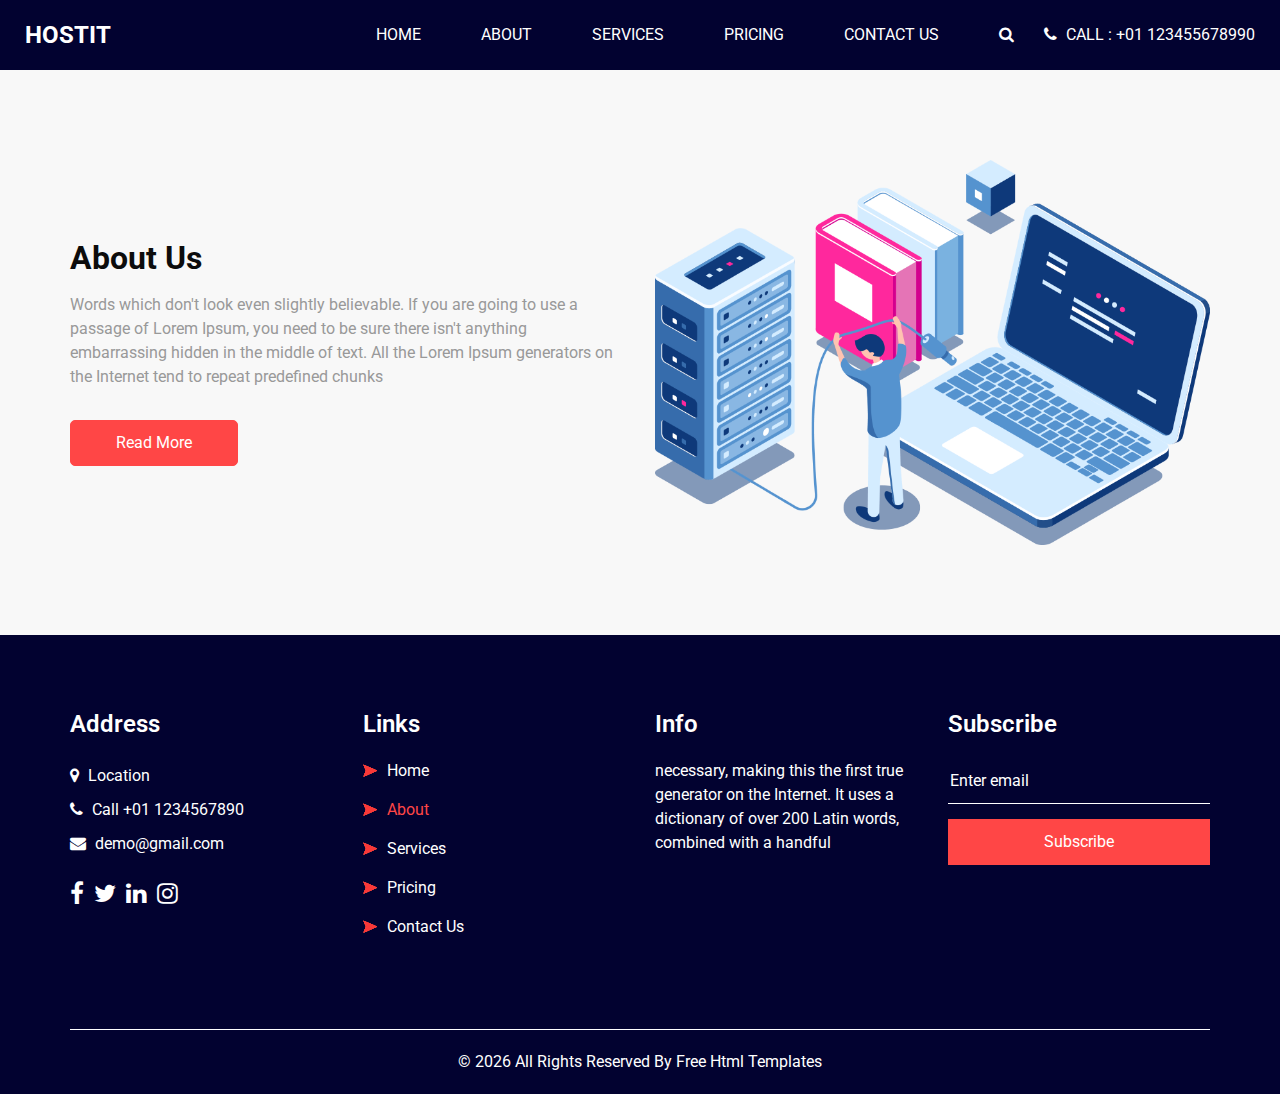
==== about.html @ 231dcd05 "newWebsite" ====
<!DOCTYPE html>
<html>

<head>
  <!-- Basic -->
  <meta charset="utf-8" />
  <meta http-equiv="X-UA-Compatible" content="IE=edge" />
  <!-- Mobile Metas -->
  <meta name="viewport" content="width=device-width, initial-scale=1, shrink-to-fit=no" />
  <!-- Site Metas -->
  <link rel="icon" href="images/fevicon.png" type="image/gif" />
  <meta name="keywords" content="" />
  <meta name="description" content="" />
  <meta name="author" content="" />

  <title>Hostit</title>


  <!-- bootstrap core css -->
  <link rel="stylesheet" type="text/css" href="css/bootstrap.css" />

  <!-- fonts style -->
  <link href="https://fonts.googleapis.com/css2?family=Roboto:wght@400;500;700;900&display=swap" rel="stylesheet">

  <!-- font awesome style -->
  <link href="css/font-awesome.min.css" rel="stylesheet" />

  <!-- Custom styles for this template -->
  <link href="css/style.css" rel="stylesheet" />
  <!-- responsive style -->
  <link href="css/responsive.css" rel="stylesheet" />

</head>

<body class="sub_page">

  <div class="hero_area">
    <!-- header section strats -->
    <header class="header_section">
      <div class="container-fluid">
        <nav class="navbar navbar-expand-lg custom_nav-container ">
          <a class="navbar-brand" href="index.html">
            <span>Hostit</span>
          </a>

          <button class="navbar-toggler" type="button" data-toggle="collapse" data-target="#navbarSupportedContent" aria-controls="navbarSupportedContent" aria-expanded="false" aria-label="Toggle navigation">
            <span class=""> </span>
          </button>

          <div class="collapse navbar-collapse" id="navbarSupportedContent">
            <ul class="navbar-nav  ml-auto">
              <li class="nav-item ">
                <a class="nav-link" href="index.html">Home <span class="sr-only">(current)</span></a>
              </li>
              <li class="nav-item active">
                <a class="nav-link" href="about.html"> About</a>
              </li>
              <li class="nav-item">
                <a class="nav-link" href="service.html">Services</a>
              </li>
              <li class="nav-item">
                <a class="nav-link" href="price.html">Pricing</a>
              </li>
              <li class="nav-item">
                <a class="nav-link" href="contact.html">Contact Us</a>
              </li>
            </ul>
            <div class="quote_btn-container">
              <form class="form-inline">
                <button class="btn   nav_search-btn" type="submit">
                  <i class="fa fa-search" aria-hidden="true"></i>
                </button>
              </form>
              <a href="">
                <i class="fa fa-phone" aria-hidden="true"></i>
                <span>
                  Call : +01 123455678990
                </span>
              </a>
            </div>
          </div>
        </nav>
      </div>
    </header>
    <!-- end header section -->
  </div>

  <!-- about section -->

  <section class="about_section layout_padding">
    <div class="container  ">
      <div class="row">
        <div class="col-md-6">
          <div class="detail-box">
            <div class="heading_container">
              <h2>
                About Us
              </h2>
            </div>
            <p>
              Words which don't look even slightly believable. If you are going to use a passage of Lorem Ipsum, you need to be sure there isn't anything embarrassing hidden in the middle of text. All the Lorem Ipsum generators on the Internet tend to repeat predefined chunks </p>
            <a href="">
              Read More
            </a>
          </div>
        </div>
        <div class="col-md-6 ">
          <div class="img-box">
            <img src="images/about-img.png" alt="">
          </div>
        </div>

      </div>
    </div>
  </section>

  <!-- end about section -->

  <!-- info section -->

  <section class="info_section layout_padding2">
    <div class="container">
      <div class="row">
        <div class="col-md-3">
          <div class="info_contact">
            <h4>
              Address
            </h4>
            <div class="contact_link_box">
              <a href="">
                <i class="fa fa-map-marker" aria-hidden="true"></i>
                <span>
                  Location
                </span>
              </a>
              <a href="">
                <i class="fa fa-phone" aria-hidden="true"></i>
                <span>
                  Call +01 1234567890
                </span>
              </a>
              <a href="">
                <i class="fa fa-envelope" aria-hidden="true"></i>
                <span>
                  demo@gmail.com
                </span>
              </a>
            </div>
          </div>
          <div class="info_social">
            <a href="">
              <i class="fa fa-facebook" aria-hidden="true"></i>
            </a>
            <a href="">
              <i class="fa fa-twitter" aria-hidden="true"></i>
            </a>
            <a href="">
              <i class="fa fa-linkedin" aria-hidden="true"></i>
            </a>
            <a href="">
              <i class="fa fa-instagram" aria-hidden="true"></i>
            </a>
          </div>
        </div>
        <div class="col-md-3">
          <div class="info_link_box">
            <h4>
              Links
            </h4>
            <div class="info_links">
              <a class="" href="index.html">
                <img src="images/nav-bullet.png" alt="">
                Home
              </a>
              <a class="active" href="about.html">
                <img src="images/nav-bullet.png" alt="">
                About
              </a>
              <a class="" href="service.html">
                <img src="images/nav-bullet.png" alt="">
                Services
              </a>
              <a class="" href="price.html">
                <img src="images/nav-bullet.png" alt="">
                Pricing
              </a>
              <a class="" href="contact.html">
                <img src="images/nav-bullet.png" alt="">
                Contact Us
              </a>
            </div>
          </div>
        </div>
        <div class="col-md-3">
          <div class="info_detail">
            <h4>
              Info
            </h4>
            <p>
              necessary, making this the first true generator on the Internet. It uses a dictionary of over 200 Latin words, combined with a handful
            </p>
          </div>
        </div>
        <div class="col-md-3 mb-0">
          <h4>
            Subscribe
          </h4>
          <form action="#">
            <input type="text" placeholder="Enter email" />
            <button type="submit">
              Subscribe
            </button>
          </form>
        </div>
      </div>
    </div>
  </section>

  <!-- end info section -->


  <!-- footer section -->
  <footer class="footer_section">
    <div class="container">
      <p>
        &copy; <span id="displayYear"></span> All Rights Reserved By
        <a href="https://html.design/">Free Html Templates</a>
      </p>
    </div>
  </footer>
  <!-- footer section -->

  <!-- jQery -->
  <script src="js/jquery-3.4.1.min.js"></script>
  <!-- bootstrap js -->
  <script src="js/bootstrap.js"></script>
  <!-- custom js -->
  <script src="js/custom.js"></script>


</body>

</html>
---- css/style.css ----
body {
  font-family: "Roboto", sans-serif;
  color: #0c0c0c;
  background-color: #f8f8f8;
  overflow-x: hidden;
}

.layout_padding {
  padding: 90px 0;
}

.layout_padding2 {
  padding: 75px 0;
}

.layout_padding2-top {
  padding-top: 75px;
}

.layout_padding2-bottom {
  padding-bottom: 75px;
}

.layout_padding-top {
  padding-top: 90px;
}

.layout_padding-bottom {
  padding-bottom: 90px;
}

.heading_container {
  display: -webkit-box;
  display: -ms-flexbox;
  display: flex;
  -webkit-box-orient: vertical;
  -webkit-box-direction: normal;
      -ms-flex-direction: column;
          flex-direction: column;
  -webkit-box-align: start;
      -ms-flex-align: start;
          align-items: flex-start;
}

.heading_container h2 {
  position: relative;
  font-weight: bold;
  margin: 0;
}

.heading_container.heading_center {
  -webkit-box-align: center;
      -ms-flex-align: center;
          align-items: center;
  text-align: center;
}

.heading_container p {
  margin-top: 10px;
  margin-bottom: 0;
}

.container_border_style {
  position: relative;
  padding: 20px;
}

.container_border_style::before, .container_border_style::after {
  content: "";
  position: absolute;
  top: 50%;
  width: 3px;
  height: 90px;
  background-color: #03a7d3;
  -webkit-transform: translateY(-50%);
          transform: translateY(-50%);
}

.container_border_style::before {
  left: 0;
}

.container_border_style::after {
  right: 0;
}

a,
a:hover,
a:focus {
  text-decoration: none;
}

a:hover,
a:focus {
  color: initial;
}

.btn,
.btn:focus {
  outline: none !important;
  -webkit-box-shadow: none;
          box-shadow: none;
}

/*header section*/
.hero_area {
  position: relative;
  background-color: #020230;
  min-height: 100vh;
  display: -webkit-box;
  display: -ms-flexbox;
  display: flex;
  -webkit-box-orient: vertical;
  -webkit-box-direction: normal;
      -ms-flex-direction: column;
          flex-direction: column;
}

.sub_page .hero_area {
  min-height: auto;
}

.header_section .container-fluid {
  padding-right: 25px;
  padding-left: 25px;
}

.navbar-brand span {
  font-weight: bold;
  color: #ffffff;
  font-size: 24px;
  text-transform: uppercase;
}

.custom_nav-container {
  padding: 10px 0;
}

.custom_nav-container .navbar-nav .nav-item .nav-link {
  padding: 3px 15px;
  margin: 10px 15px;
  color: #ffffff;
  text-align: center;
  text-transform: uppercase;
}

.custom_nav-container .nav_search-btn {
  width: 35px;
  height: 35px;
  padding: 0;
  border: none;
  color: #ffffff;
  margin: 0 20px;
}

.custom_nav-container .navbar-toggler {
  outline: none;
}

.custom_nav-container .navbar-toggler {
  padding: 0;
  width: 37px;
  height: 42px;
  -webkit-transition: all 0.3s;
  transition: all 0.3s;
}

.custom_nav-container .navbar-toggler span {
  display: block;
  width: 35px;
  height: 4px;
  background-color: #ffffff;
  margin: 7px 0;
  -webkit-transition: all 0.3s;
  transition: all 0.3s;
  position: relative;
  border-radius: 5px;
  transition: all 0.3s;
}

.custom_nav-container .navbar-toggler span::before, .custom_nav-container .navbar-toggler span::after {
  content: "";
  position: absolute;
  left: 0;
  height: 100%;
  width: 100%;
  background-color: #ffffff;
  top: -10px;
  border-radius: 5px;
  -webkit-transition: all 0.3s;
  transition: all 0.3s;
}

.custom_nav-container .navbar-toggler span::after {
  top: 10px;
}

.custom_nav-container .navbar-toggler[aria-expanded="true"] {
  -webkit-transform: rotate(360deg);
          transform: rotate(360deg);
}

.custom_nav-container .navbar-toggler[aria-expanded="true"] span {
  -webkit-transform: rotate(45deg);
          transform: rotate(45deg);
}

.custom_nav-container .navbar-toggler[aria-expanded="true"] span::before, .custom_nav-container .navbar-toggler[aria-expanded="true"] span::after {
  -webkit-transform: rotate(90deg);
          transform: rotate(90deg);
  top: 0;
}

.custom_nav-container .navbar-toggler[aria-expanded="true"] .s-1 {
  -webkit-transform: rotate(45deg);
          transform: rotate(45deg);
  margin: 0;
  margin-bottom: -4px;
}

.custom_nav-container .navbar-toggler[aria-expanded="true"] .s-2 {
  display: none;
}

.custom_nav-container .navbar-toggler[aria-expanded="true"] .s-3 {
  -webkit-transform: rotate(-45deg);
          transform: rotate(-45deg);
  margin: 0;
  margin-top: -4px;
}

.custom_nav-container .navbar-toggler[aria-expanded="false"] .s-1,
.custom_nav-container .navbar-toggler[aria-expanded="false"] .s-2,
.custom_nav-container .navbar-toggler[aria-expanded="false"] .s-3 {
  -webkit-transform: none;
          transform: none;
}

.quote_btn-container {
  display: -webkit-box;
  display: -ms-flexbox;
  display: flex;
  -webkit-box-align: center;
      -ms-flex-align: center;
          align-items: center;
}

.quote_btn-container a {
  color: #ffffff;
  text-transform: uppercase;
}

.quote_btn-container a span {
  margin-left: 5px;
}

/*end header section*/
/* slider section */
.slider_section {
  -webkit-box-flex: 1;
      -ms-flex: 1;
          flex: 1;
  display: -webkit-box;
  display: -ms-flexbox;
  display: flex;
  -webkit-box-align: center;
      -ms-flex-align: center;
          align-items: center;
  padding-top: 45px;
  padding-bottom: 90px;
}

.slider_section .row {
  -webkit-box-align: center;
      -ms-flex-align: center;
          align-items: center;
}

.slider_section #customCarousel1 {
  width: 100%;
  position: unset;
}

.slider_section .detail-box {
  color: #ffffff;
}

.slider_section .detail-box h1 {
  font-weight: bold;
  margin-bottom: 25px;
  font-size: 2rem;
}

.slider_section .detail-box h1 span {
  font-size: 3rem;
  color: #03a7d3;
}

.slider_section .detail-box .btn-box {
  display: -webkit-box;
  display: -ms-flexbox;
  display: flex;
  margin: 0 -5px;
}

.slider_section .detail-box a {
  margin: 5px;
  width: 195px;
  text-align: center;
}

.slider_section .detail-box .btn-1 {
  display: inline-block;
  padding: 10px 15px;
  background-color: #03a7d3;
  color: #ffffff;
  border-radius: 5px;
  border: 1px solid #03a7d3;
  -webkit-transition: all .3s;
  transition: all .3s;
}

.slider_section .detail-box .btn-1:hover {
  background-color: transparent;
  color: #03a7d3;
}

.slider_section .detail-box .btn-2 {
  display: inline-block;
  padding: 10px 15px;
  background-color: #ff4646;
  color: #ffffff;
  border-radius: 5px;
  border: 1px solid #ff4646;
  -webkit-transition: all .3s;
  transition: all .3s;
}

.slider_section .detail-box .btn-2:hover {
  background-color: transparent;
  color: #ff4646;
}

.slider_section .img-box img {
  width: 100%;
}

.slider_section .carousel_btn-box {
  position: absolute;
  bottom: 0;
  left: 0;
  display: -webkit-box;
  display: -ms-flexbox;
  display: flex;
  -webkit-box-pack: justify;
      -ms-flex-pack: justify;
          justify-content: space-between;
  width: 100%;
  height: 50px;
  z-index: 3;
  font-size: 22px;
}

.slider_section .carousel_btn-box .carousel-control-prev,
.slider_section .carousel_btn-box .carousel-control-next {
  position: unset;
  width: 50px;
  height: 50px;
  background-color: #03a7d3;
  opacity: 1;
  font-size: 28px;
  -webkit-transition: all .3s;
  transition: all .3s;
}

.slider_section .carousel_btn-box .carousel-control-prev:hover,
.slider_section .carousel_btn-box .carousel-control-next:hover {
  background-color: #ffffff;
  color: #000000;
}

.about_section .row {
  -webkit-box-align: center;
      -ms-flex-align: center;
          align-items: center;
}

.about_section .img-box img {
  max-width: 100%;
}

.about_section .detail-box p {
  color: #999;
  margin-top: 15px;
}

.about_section .detail-box a {
  display: inline-block;
  padding: 10px 45px;
  background-color: #ff4646;
  color: #ffffff;
  border-radius: 5px;
  border: 1px solid #ff4646;
  -webkit-transition: all .3s;
  transition: all .3s;
  margin-top: 15px;
}

.about_section .detail-box a:hover {
  background-color: transparent;
  color: #ff4646;
}

.service_section {
  position: relative;
}

.service_section .box {
  margin-top: 45px;
  display: -webkit-box;
  display: -ms-flexbox;
  display: flex;
  -webkit-box-orient: vertical;
  -webkit-box-direction: normal;
      -ms-flex-direction: column;
          flex-direction: column;
  -webkit-box-align: center;
      -ms-flex-align: center;
          align-items: center;
  text-align: center;
  padding: 25px;
  background-color: #fafafa;
  -webkit-box-shadow: 0 0 5px 0 rgba(0, 0, 0, 0.15);
          box-shadow: 0 0 5px 0 rgba(0, 0, 0, 0.15);
}

.service_section .box .img-box {
  width: 75px;
  height: 75px;
  background-color: #03a7d3;
  border-radius: 100%;
  display: -webkit-box;
  display: -ms-flexbox;
  display: flex;
  -webkit-box-pack: center;
      -ms-flex-pack: center;
          justify-content: center;
  -webkit-box-align: center;
      -ms-flex-align: center;
          align-items: center;
  -webkit-transition: all .2s;
  transition: all .2s;
  padding: 10px;
}

.service_section .box .img-box img {
  width: 100%;
  max-width: 45px;
  max-height: 45px;
}

.service_section .box .detail-box {
  margin-top: 15px;
}

.service_section .box .detail-box h4 {
  font-weight: bold;
  font-size: 22px;
}

.service_section .box .detail-box a {
  color: #03a7d3;
}

.service_section .box .detail-box a:hover {
  color: #ff4646;
}

.service_section .box:hover .img-box {
  background-color: #ff4646;
}

.server_section {
  background: linear-gradient(110deg, transparent 25%, #020230 25%);
  padding: 55px 0;
  color: #ffffff;
}

.server_section .row {
  -webkit-box-align: center;
      -ms-flex-align: center;
          align-items: center;
}

.server_section .img-box {
  position: relative;
}

.server_section .img-box img {
  width: 100%;
}

.server_section .img-box .play_btn {
  position: absolute;
  top: 50%;
  left: 50%;
  display: -webkit-box;
  display: -ms-flexbox;
  display: flex;
  -webkit-box-align: center;
      -ms-flex-align: center;
          align-items: center;
  -webkit-box-pack: center;
      -ms-flex-pack: center;
          justify-content: center;
  width: 65px;
  height: 65px;
  -webkit-transform: translate(-50%, -50%);
          transform: translate(-50%, -50%);
  border: none;
}

.server_section .img-box .play_btn button {
  background-color: transparent;
  border: none;
  background-color: #03a7d3;
  color: #ffffff;
  width: 100%;
  height: 100%;
  border-radius: 100%;
  position: relative;
  z-index: 3;
  outline: none;
}

.server_section .img-box .play_btn:before, .server_section .img-box .play_btn:after {
  content: "";
  width: 100%;
  height: 100%;
  position: absolute;
  top: 50%;
  left: 50%;
  background-color: #03a7d3;
  opacity: 1;
  border-radius: 100%;
  -webkit-transform: translate(-50%, -50%);
          transform: translate(-50%, -50%);
}

.server_section .img-box .play_btn:before {
  z-index: 2;
  -webkit-animation: before-animation 1500ms infinite;
          animation: before-animation 1500ms infinite;
}

.server_section .img-box .play_btn:after {
  z-index: 1;
  -webkit-animation: after-animation 1500ms infinite;
          animation: after-animation 1500ms infinite;
}

@-webkit-keyframes before-animation {
  0% {
    -webkit-transform: translateX(-50%) translateY(-50%) translateZ(0) scale(1);
            transform: translateX(-50%) translateY(-50%) translateZ(0) scale(1);
    opacity: 1;
  }
  100% {
    -webkit-transform: translateX(-50%) translateY(-50%) translateZ(0) scale(1.5);
            transform: translateX(-50%) translateY(-50%) translateZ(0) scale(1.5);
    opacity: 0;
  }
}

@keyframes before-animation {
  0% {
    -webkit-transform: translateX(-50%) translateY(-50%) translateZ(0) scale(1);
            transform: translateX(-50%) translateY(-50%) translateZ(0) scale(1);
    opacity: 1;
  }
  100% {
    -webkit-transform: translateX(-50%) translateY(-50%) translateZ(0) scale(1.5);
            transform: translateX(-50%) translateY(-50%) translateZ(0) scale(1.5);
    opacity: 0;
  }
}

@-webkit-keyframes after-animation {
  0% {
    -webkit-transform: translateX(-50%) translateY(-50%) translateZ(0) scale(1);
            transform: translateX(-50%) translateY(-50%) translateZ(0) scale(1);
    opacity: 1;
  }
  100% {
    -webkit-transform: translateX(-50%) translateY(-50%) translateZ(0) scale(2);
            transform: translateX(-50%) translateY(-50%) translateZ(0) scale(2);
    opacity: 0;
  }
}

@keyframes after-animation {
  0% {
    -webkit-transform: translateX(-50%) translateY(-50%) translateZ(0) scale(1);
            transform: translateX(-50%) translateY(-50%) translateZ(0) scale(1);
    opacity: 1;
  }
  100% {
    -webkit-transform: translateX(-50%) translateY(-50%) translateZ(0) scale(2);
            transform: translateX(-50%) translateY(-50%) translateZ(0) scale(2);
    opacity: 0;
  }
}

.server_section .detail-box a {
  display: inline-block;
  padding: 10px 45px;
  background-color: #ff4646;
  color: #ffffff;
  border-radius: 5px;
  border: 1px solid #ff4646;
  -webkit-transition: all .3s;
  transition: all .3s;
  margin-top: 25px;
}

.server_section .detail-box a:hover {
  background-color: transparent;
  color: #ff4646;
}

.price_section .price_container {
  display: -webkit-box;
  display: -ms-flexbox;
  display: flex;
  -ms-flex-wrap: wrap;
      flex-wrap: wrap;
  -webkit-box-pack: center;
      -ms-flex-pack: center;
          justify-content: center;
  text-align: center;
}

.price_section .price_container .box {
  margin: 45px 15px 0 15px;
}

.price_section .price_container .box .detail-box {
  width: 300px;
  padding: 40px 20px 15px 20px;
  background-color: #fff;
  border-radius: 25px;
  -webkit-box-shadow: 0 0 5px 0 rgba(0, 0, 0, 0.1);
          box-shadow: 0 0 5px 0 rgba(0, 0, 0, 0.1);
}

.price_section .price_container .box .detail-box h2 {
  font-weight: bold;
}

.price_section .price_container .box .detail-box h2 span {
  font-size: 3rem;
}

.price_section .price_container .box .detail-box h6 {
  text-transform: uppercase;
  color: #03a7d3;
  font-size: 20px;
  margin-bottom: 10px;
}

.price_section .price_container .box .price_features {
  padding: 0;
  list-style-type: none;
}

.price_section .price_container .box .price_features li {
  margin: 10px 0;
}

.price_section .price_container .box .btn-box {
  margin-top: 25px;
}

.price_section .price_container .box .btn-box a {
  display: inline-block;
  padding: 10px 35px;
  background-color: #ff4646;
  color: #ffffff;
  border-radius: 5px;
  border: 1px solid #ff4646;
  -webkit-transition: all .3s;
  transition: all .3s;
  border: none;
}

.price_section .price_container .box .btn-box a:hover {
  background-color: transparent;
  color: #ff4646;
}

.price_section .price_container .box .btn-box a:hover {
  background-color: #03a7d3;
  color: #ffffff;
}

.price_section .price_container .box:hover {
  color: #ffffff;
}

.price_section .price_container .box:hover .detail-box {
  background-color: #03a7d3;
}

.price_section .price_container .box:hover h6 {
  color: #ffffff;
}

.price_section .price_container .box:hover a {
  background-color: #03a7d3;
  color: #ffffff;
}

.client_section {
  padding-bottom: 45px;
}

.client_section .heading_container {
  margin-bottom: 35px;
}

.client_section .box {
  display: -webkit-box;
  display: -ms-flexbox;
  display: flex;
  -webkit-box-align: center;
      -ms-flex-align: center;
          align-items: center;
  margin: 45px 0;
}

.client_section .box .img-box {
  width: 125px;
  height: 125px;
  min-width: 125px;
  border-radius: 100%;
  overflow: hidden;
  margin-right: -65px;
  position: relative;
}

.client_section .box .img-box img {
  width: 100%;
}

.client_section .box .client_info {
  display: -webkit-box;
  display: -ms-flexbox;
  display: flex;
  -webkit-box-pack: justify;
      -ms-flex-pack: justify;
          justify-content: space-between;
}

.client_section .box .client_info .client_name h5 {
  font-weight: bold;
  color: #03a7d3;
  margin-bottom: 0;
  text-transform: uppercase;
}

.client_section .box .client_info .client_name h6 {
  margin-bottom: 0;
  color: #ff4646;
  font-weight: normal;
  font-size: 14px;
  text-transform: uppercase;
}

.client_section .box .client_info i {
  font-size: 24px;
  color: #03a7d3;
}

.client_section .box p {
  margin-top: 25px;
}

.client_section .box .detail-box {
  background-color: #ffffff;
  padding: 45px 45px 45px 85px;
  -webkit-box-shadow: 0 0 5px 0 rgba(0, 0, 0, 0.2);
          box-shadow: 0 0 5px 0 rgba(0, 0, 0, 0.2);
}

.client_section .carousel-control-prev,
.client_section .carousel-control-next {
  width: 50px;
  height: 50px;
  background-color: #03a7d3;
  opacity: 1;
  font-size: 28px;
  font-weight: bold;
  top: 50%;
  -webkit-transform: translateY(-50%);
          transform: translateY(-50%);
}

.client_section .carousel-control-prev {
  left: 0;
}

.client_section .carousel-control-next {
  right: 0;
}

.contact_section {
  position: relative;
}

.contact_section .heading_container {
  margin-bottom: 45px;
}

.contact_section .form_container input {
  width: 100%;
  border: 1px solid #b0b0b0;
  height: 50px;
  margin-bottom: 25px;
  padding-left: 15px;
  background-color: transparent;
  outline: none;
  color: #101010;
}

.contact_section .form_container input::-webkit-input-placeholder {
  color: #b0b0b0;
}

.contact_section .form_container input:-ms-input-placeholder {
  color: #b0b0b0;
}

.contact_section .form_container input::-ms-input-placeholder {
  color: #b0b0b0;
}

.contact_section .form_container input::placeholder {
  color: #b0b0b0;
}

.contact_section .form_container input.message-box {
  height: 120px;
}

.contact_section .form_container .btn_box {
  display: -webkit-box;
  display: -ms-flexbox;
  display: flex;
  -webkit-box-pack: center;
      -ms-flex-pack: center;
          justify-content: center;
}

.contact_section .form_container button {
  border: none;
  text-transform: uppercase;
  display: inline-block;
  padding: 15px 65px;
  background-color: #ff4646;
  color: #ffffff;
  border-radius: 0;
  border: 1px solid #ff4646;
  -webkit-transition: all .3s;
  transition: all .3s;
  font-weight: bold;
}

.contact_section .form_container button:hover {
  background-color: transparent;
  color: #ff4646;
}

/* info section */
.info_section {
  background-color: #020230;
  color: #ffffff;
}

.info_section h4 {
  font-weight: 600;
  margin-bottom: 20px;
}

.info_section .info_contact .contact_link_box {
  display: -webkit-box;
  display: -ms-flexbox;
  display: flex;
  -webkit-box-orient: vertical;
  -webkit-box-direction: normal;
      -ms-flex-direction: column;
          flex-direction: column;
}

.info_section .info_contact .contact_link_box a {
  margin: 5px 0;
  color: #ffffff;
}

.info_section .info_contact .contact_link_box a i {
  margin-right: 5px;
}

.info_section .info_contact .contact_link_box a:hover {
  color: #ff4646;
}

.info_section .info_social {
  display: -webkit-box;
  display: -ms-flexbox;
  display: flex;
  margin-top: 20px;
}

.info_section .info_social a {
  display: -webkit-box;
  display: -ms-flexbox;
  display: flex;
  -webkit-box-pack: center;
      -ms-flex-pack: center;
          justify-content: center;
  -webkit-box-align: center;
      -ms-flex-align: center;
          align-items: center;
  color: #ffffff;
  border-radius: 100%;
  margin-right: 10px;
  font-size: 24px;
}

.info_section .info_social a:hover {
  color: #ff4646;
}

.info_section .info_links {
  display: -webkit-box;
  display: -ms-flexbox;
  display: flex;
  -webkit-box-orient: vertical;
  -webkit-box-direction: normal;
      -ms-flex-direction: column;
          flex-direction: column;
  -ms-flex-wrap: wrap;
      flex-wrap: wrap;
}

.info_section .info_links a {
  display: -webkit-box;
  display: -ms-flexbox;
  display: flex;
  -webkit-box-align: center;
      -ms-flex-align: center;
          align-items: center;
  margin-bottom: 15px;
  color: #ffffff;
}

.info_section .info_links a img {
  margin-right: 10px;
}

.info_section .info_links a:hover, .info_section .info_links a.active {
  color: #ff4646;
}

.info_section form input {
  border: none;
  border-bottom: 1px solid #ffffff;
  background-color: transparent;
  width: 100%;
  height: 45px;
  color: #ffffff;
  outline: none;
}

.info_section form input::-webkit-input-placeholder {
  color: #ffffff;
}

.info_section form input:-ms-input-placeholder {
  color: #ffffff;
}

.info_section form input::-ms-input-placeholder {
  color: #ffffff;
}

.info_section form input::placeholder {
  color: #ffffff;
}

.info_section form button {
  width: 100%;
  text-align: center;
  display: inline-block;
  padding: 10px 55px;
  background-color: #ff4646;
  color: #ffffff;
  border-radius: 0;
  border: 1px solid #ff4646;
  -webkit-transition: all .3s;
  transition: all .3s;
  margin-top: 15px;
}

.info_section form button:hover {
  background-color: transparent;
  color: #ff4646;
}

/* end info section */
/* footer section*/
.footer_section {
  position: relative;
  background-color: #020230;
  text-align: center;
}

.footer_section p {
  color: #ffffff;
  padding: 20px 0;
  margin: 0;
  border-top: 1px solid #ffffff;
}

.footer_section p a {
  color: inherit;
}
/*# sourceMappingURL=style.css.map */
---- css/responsive.css ----
@media (max-width: 1300px) {}

@media (max-width: 1120px) {}

@media (max-width: 992px) {
  .hero_area {
    min-height: auto;
  }

  #navbarSupportedContent {
    padding: 15px 0 25px 0;
  }

  .quote_btn-container {
    flex-direction: column;
    align-items: center;
  }

  .quote_btn-container a {
    margin-right: 0;
    margin-top: 10px;
  }

  .slider_section {
    padding: 45px 0 90px 0;
  }


  .client_section .box {
    margin: 15px;
  }

  .client_section .carousel_btn-box {
    display: flex;
    justify-content: center;
    margin-top: 45px;
  }

  .client_section .carousel-control-prev,
  .client_section .carousel-control-next {
    position: unset;
    margin: 0 2.5px;
    width: 45px;
    height: 45px;
  }

  .info_section .info_main_row>div {
    margin-bottom: 25px;
  }
}

@media (max-width: 768px) {
  .slider_section .detail-box {
    margin-bottom: 45px;
    text-align: center;
  }

  .slider_section .detail-box .btn-box {
    justify-content: center;
  }

  .about_section .detail-box {
    margin-bottom: 45px;
  }


  .service_section .row .service_col_middle {
    order: 2;
  }

  .service_section .service_col_middle .box {
    margin-bottom: 45px;
  }

  .server_section {
    background: none;
    background-color: #020230;
  }

  .server_section .img-box {
    margin-bottom: 25px;
  }

  .contact_section .form_container {
    margin-right: 0;
    margin-bottom: 45px;
  }

  .info_section .row>div {
    display: flex;
    flex-direction: column;
    align-items: center;
    text-align: center;
    margin-bottom: 35px;
  }

  .info_section .info_links {
    align-items: center;
  }
}

@media (max-width: 576px) {


  .client_section .box {
    flex-direction: column;
    align-items: center;
  }

  .client_section .box .detail-box {
    padding: 85px 45px 45px 45px;

  }

  .client_section .box .img-box {
    margin-right: 0;
    margin-bottom: -65px;
  }
}

@media (max-width: 480px) {}

@media (max-width: 420px) {}

@media (max-width: 376px) {
  .slider_section .detail_box h1 {
    font-size: 2.5rem;
  }
}

@media (min-width: 1200px) {
  .container {
    max-width: 1170px;
  }
}
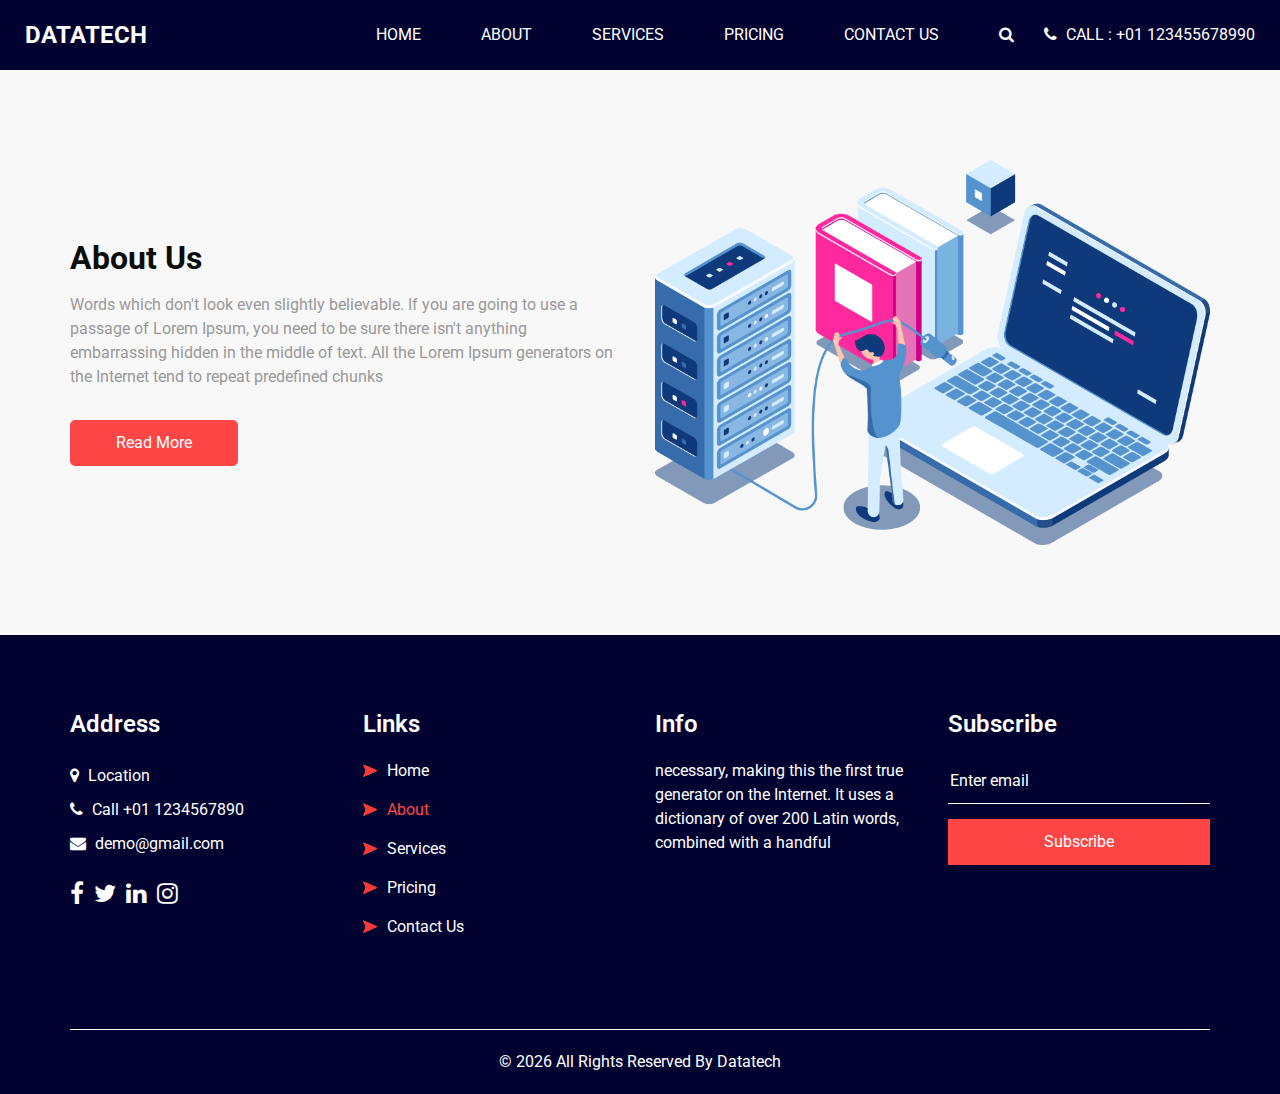
==== commit c365c57c: "Update about.html" ====
--- a/about.html
+++ b/about.html
@@ -13,7 +13,7 @@
   <meta name="description" content="" />
   <meta name="author" content="" />
 
-  <title>Hostit</title>
+  <title>DATATECH</title>
 
 
   <!-- bootstrap core css -->
@@ -40,7 +40,7 @@
       <div class="container-fluid">
         <nav class="navbar navbar-expand-lg custom_nav-container ">
           <a class="navbar-brand" href="index.html">
-            <span>Hostit</span>
+            <span>Datatech</span>
           </a>
 
           <button class="navbar-toggler" type="button" data-toggle="collapse" data-target="#navbarSupportedContent" aria-controls="navbarSupportedContent" aria-expanded="false" aria-label="Toggle navigation">
@@ -224,7 +224,7 @@
     <div class="container">
       <p>
         &copy; <span id="displayYear"></span> All Rights Reserved By
-        <a href="https://html.design/">Free Html Templates</a>
+        <a href="https://google.de/">Datatech</a>
       </p>
     </div>
   </footer>
@@ -240,4 +240,4 @@
 
 </body>
 
-</html>+</html>
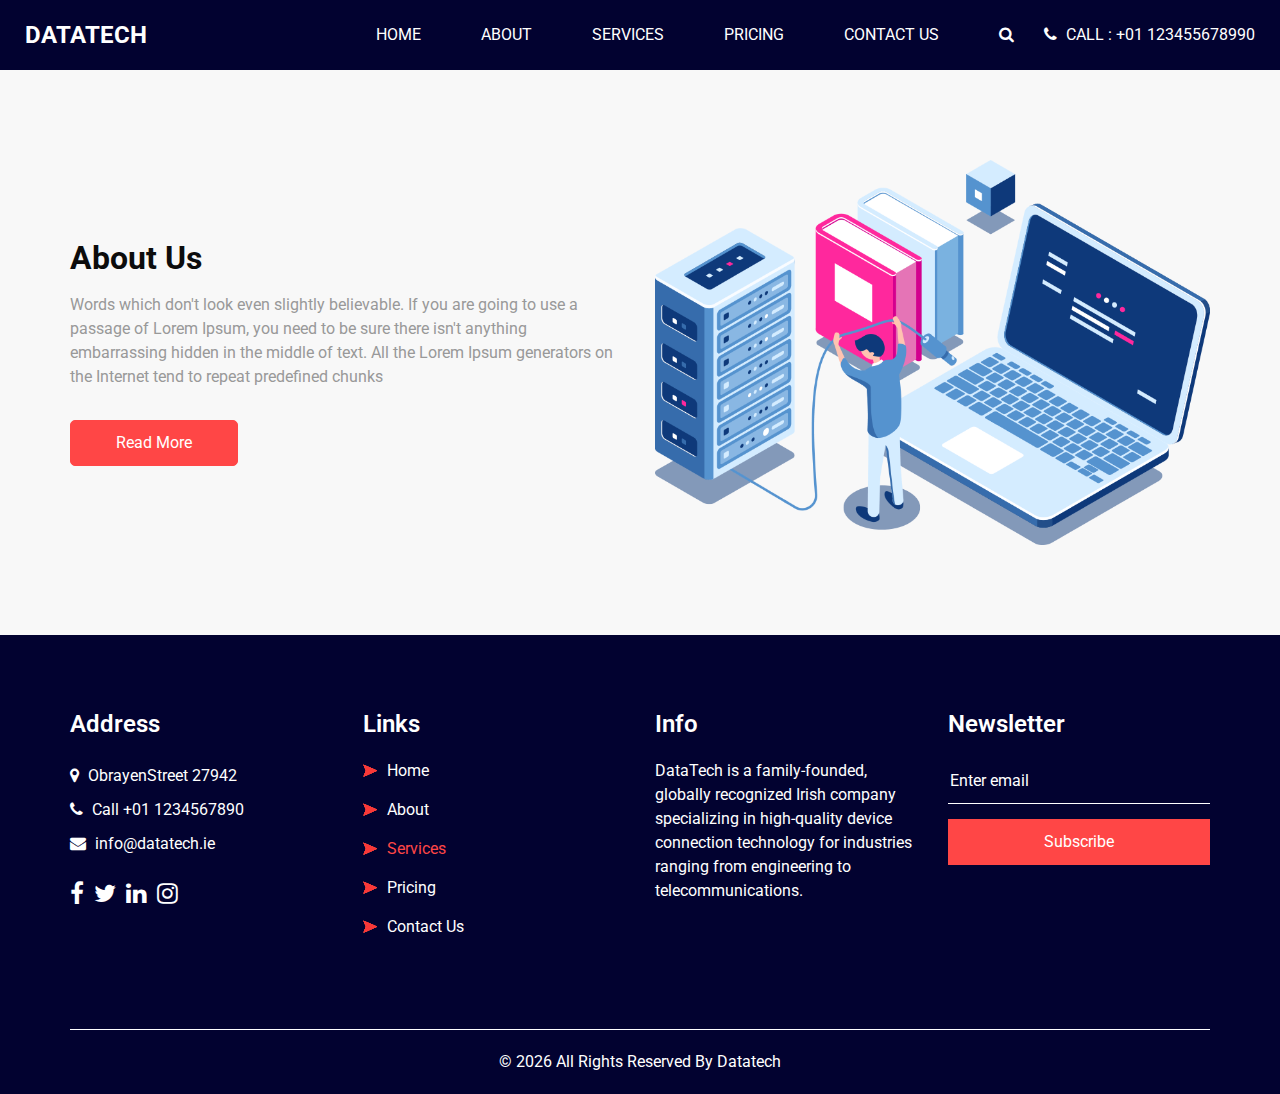
==== commit 9adcf052: "Update about.html" ====
--- a/about.html
+++ b/about.html
@@ -130,7 +130,7 @@
               <a href="">
                 <i class="fa fa-map-marker" aria-hidden="true"></i>
                 <span>
-                  Location
+                  ObrayenStreet 27942
                 </span>
               </a>
               <a href="">
@@ -142,7 +142,7 @@
               <a href="">
                 <i class="fa fa-envelope" aria-hidden="true"></i>
                 <span>
-                  demo@gmail.com
+                  info@datatech.ie
                 </span>
               </a>
             </div>
@@ -172,11 +172,11 @@
                 <img src="images/nav-bullet.png" alt="">
                 Home
               </a>
-              <a class="active" href="about.html">
+              <a class="" href="about.html">
                 <img src="images/nav-bullet.png" alt="">
                 About
               </a>
-              <a class="" href="service.html">
+              <a class="active" href="service.html">
                 <img src="images/nav-bullet.png" alt="">
                 Services
               </a>
@@ -197,13 +197,13 @@
               Info
             </h4>
             <p>
-              necessary, making this the first true generator on the Internet. It uses a dictionary of over 200 Latin words, combined with a handful
+              DataTech is a family-founded, globally recognized Irish company specializing in high-quality device connection technology for industries ranging from engineering to telecommunications.
             </p>
           </div>
         </div>
         <div class="col-md-3 mb-0">
           <h4>
-            Subscribe
+            Newsletter
           </h4>
           <form action="#">
             <input type="text" placeholder="Enter email" />
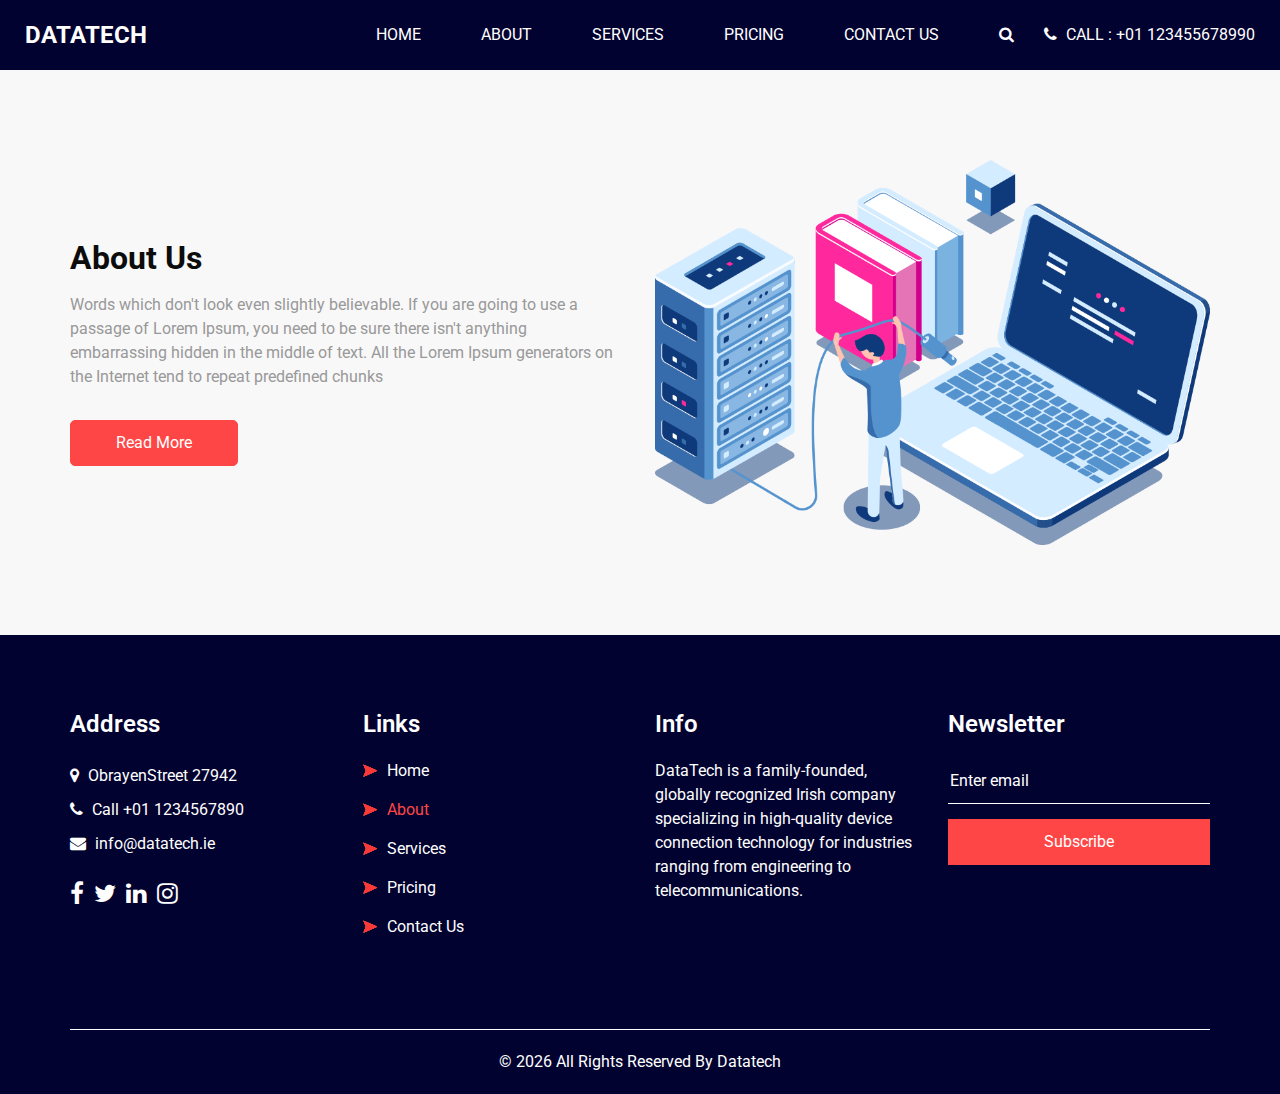
==== commit a534af80: "Update about.html" ====
--- a/about.html
+++ b/about.html
@@ -172,11 +172,11 @@
                 <img src="images/nav-bullet.png" alt="">
                 Home
               </a>
-              <a class="" href="about.html">
+              <a class="active" href="about.html">
                 <img src="images/nav-bullet.png" alt="">
                 About
               </a>
-              <a class="active" href="service.html">
+              <a class="" href="service.html">
                 <img src="images/nav-bullet.png" alt="">
                 Services
               </a>
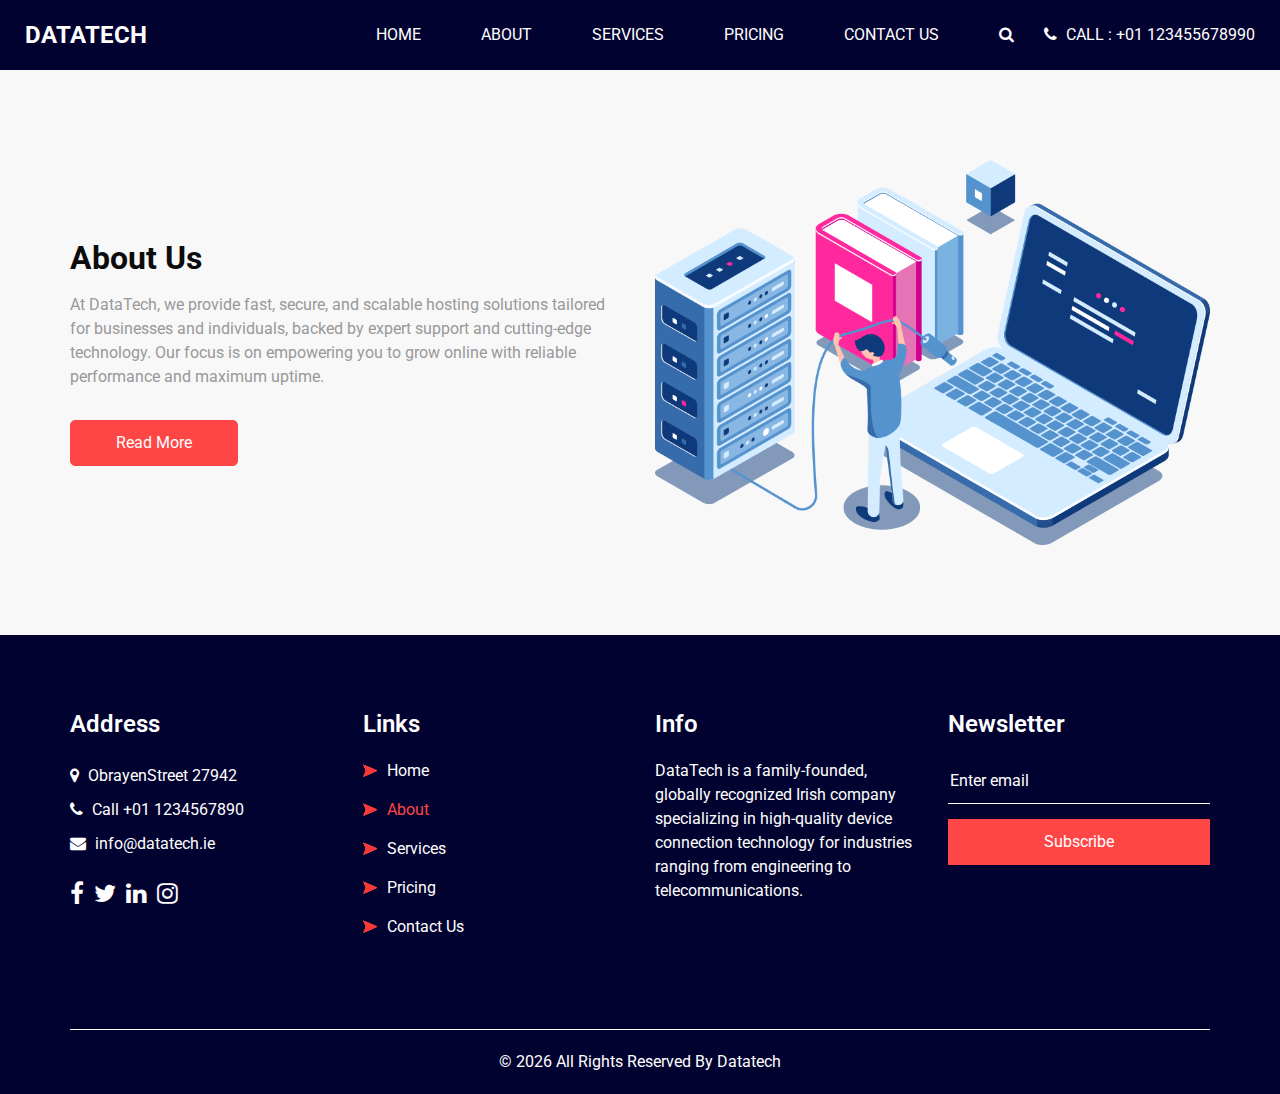
==== commit ffe9b5bf: "Update about.html" ====
--- a/about.html
+++ b/about.html
@@ -98,7 +98,7 @@
               </h2>
             </div>
             <p>
-              Words which don't look even slightly believable. If you are going to use a passage of Lorem Ipsum, you need to be sure there isn't anything embarrassing hidden in the middle of text. All the Lorem Ipsum generators on the Internet tend to repeat predefined chunks </p>
+              At DataTech, we provide fast, secure, and scalable hosting solutions tailored for businesses and individuals, backed by expert support and cutting-edge technology. Our focus is on empowering you to grow online with reliable performance and maximum uptime. </p>
             <a href="">
               Read More
             </a>
